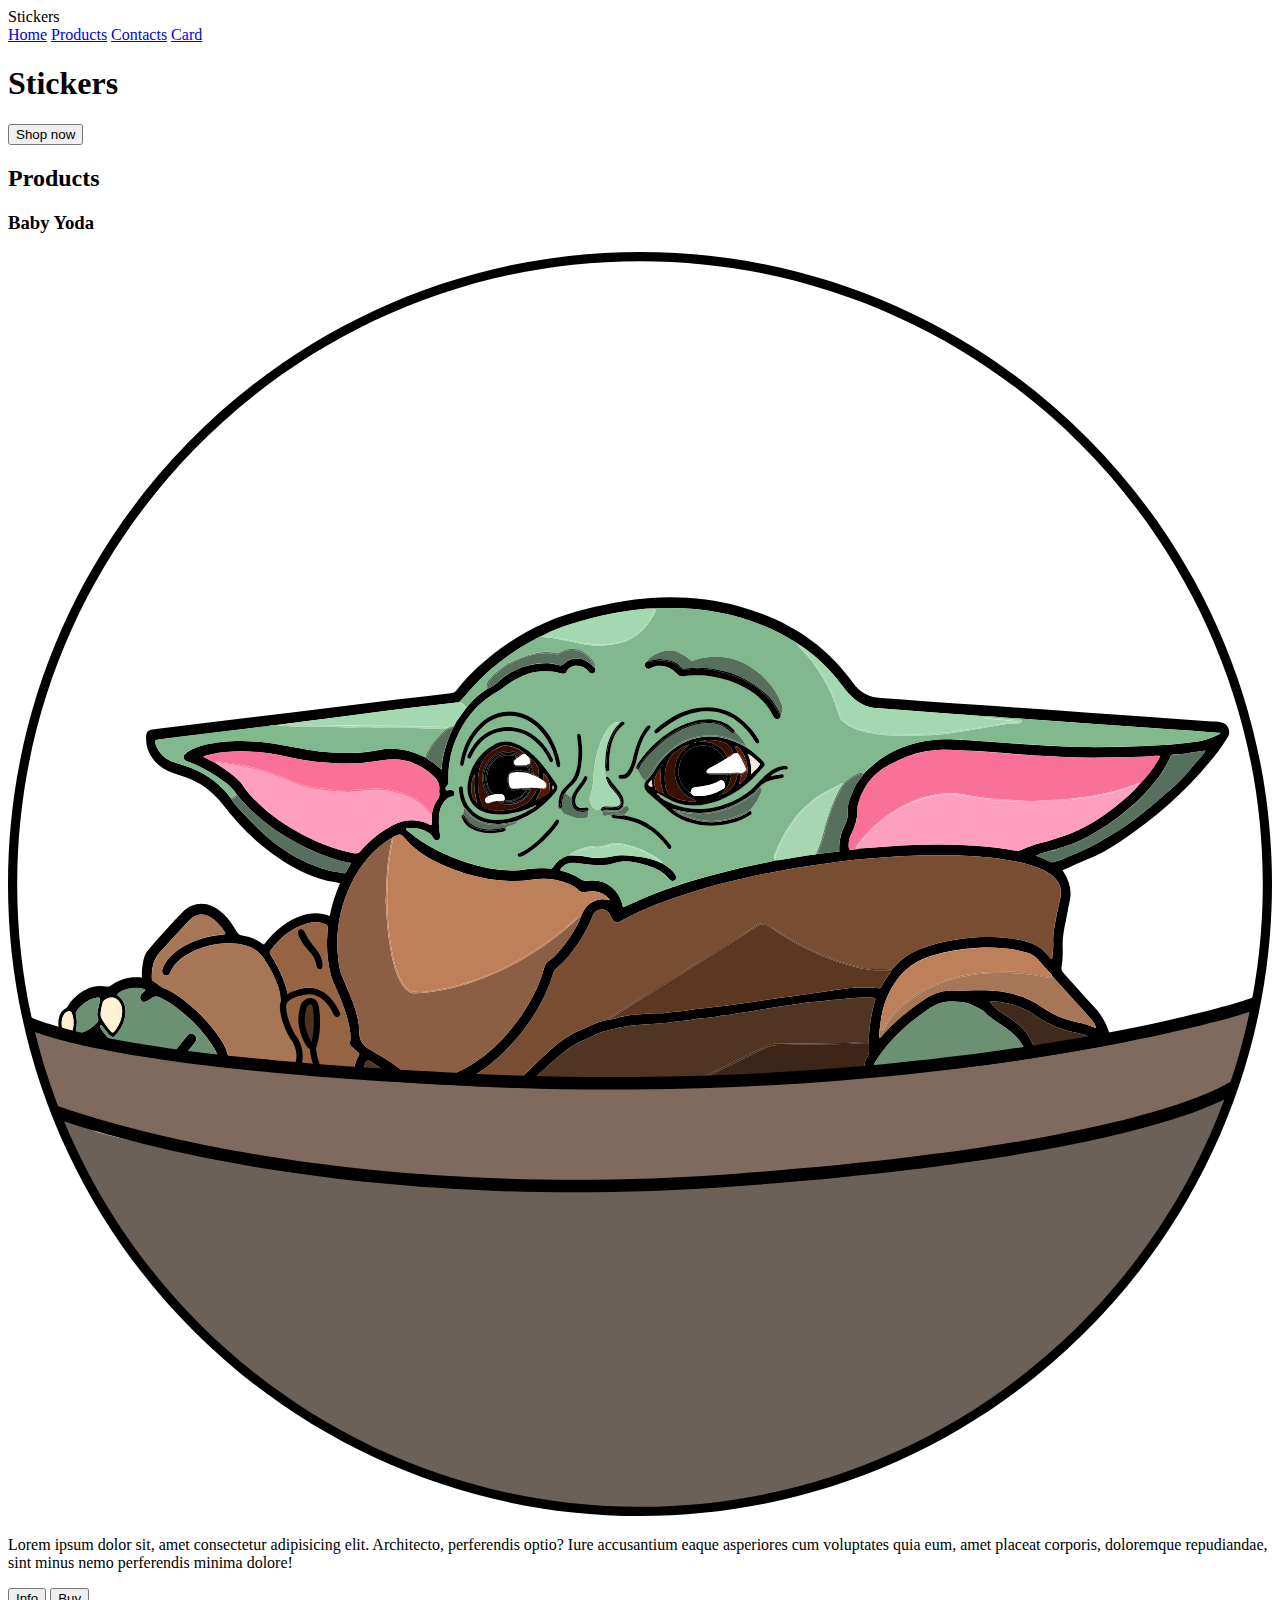
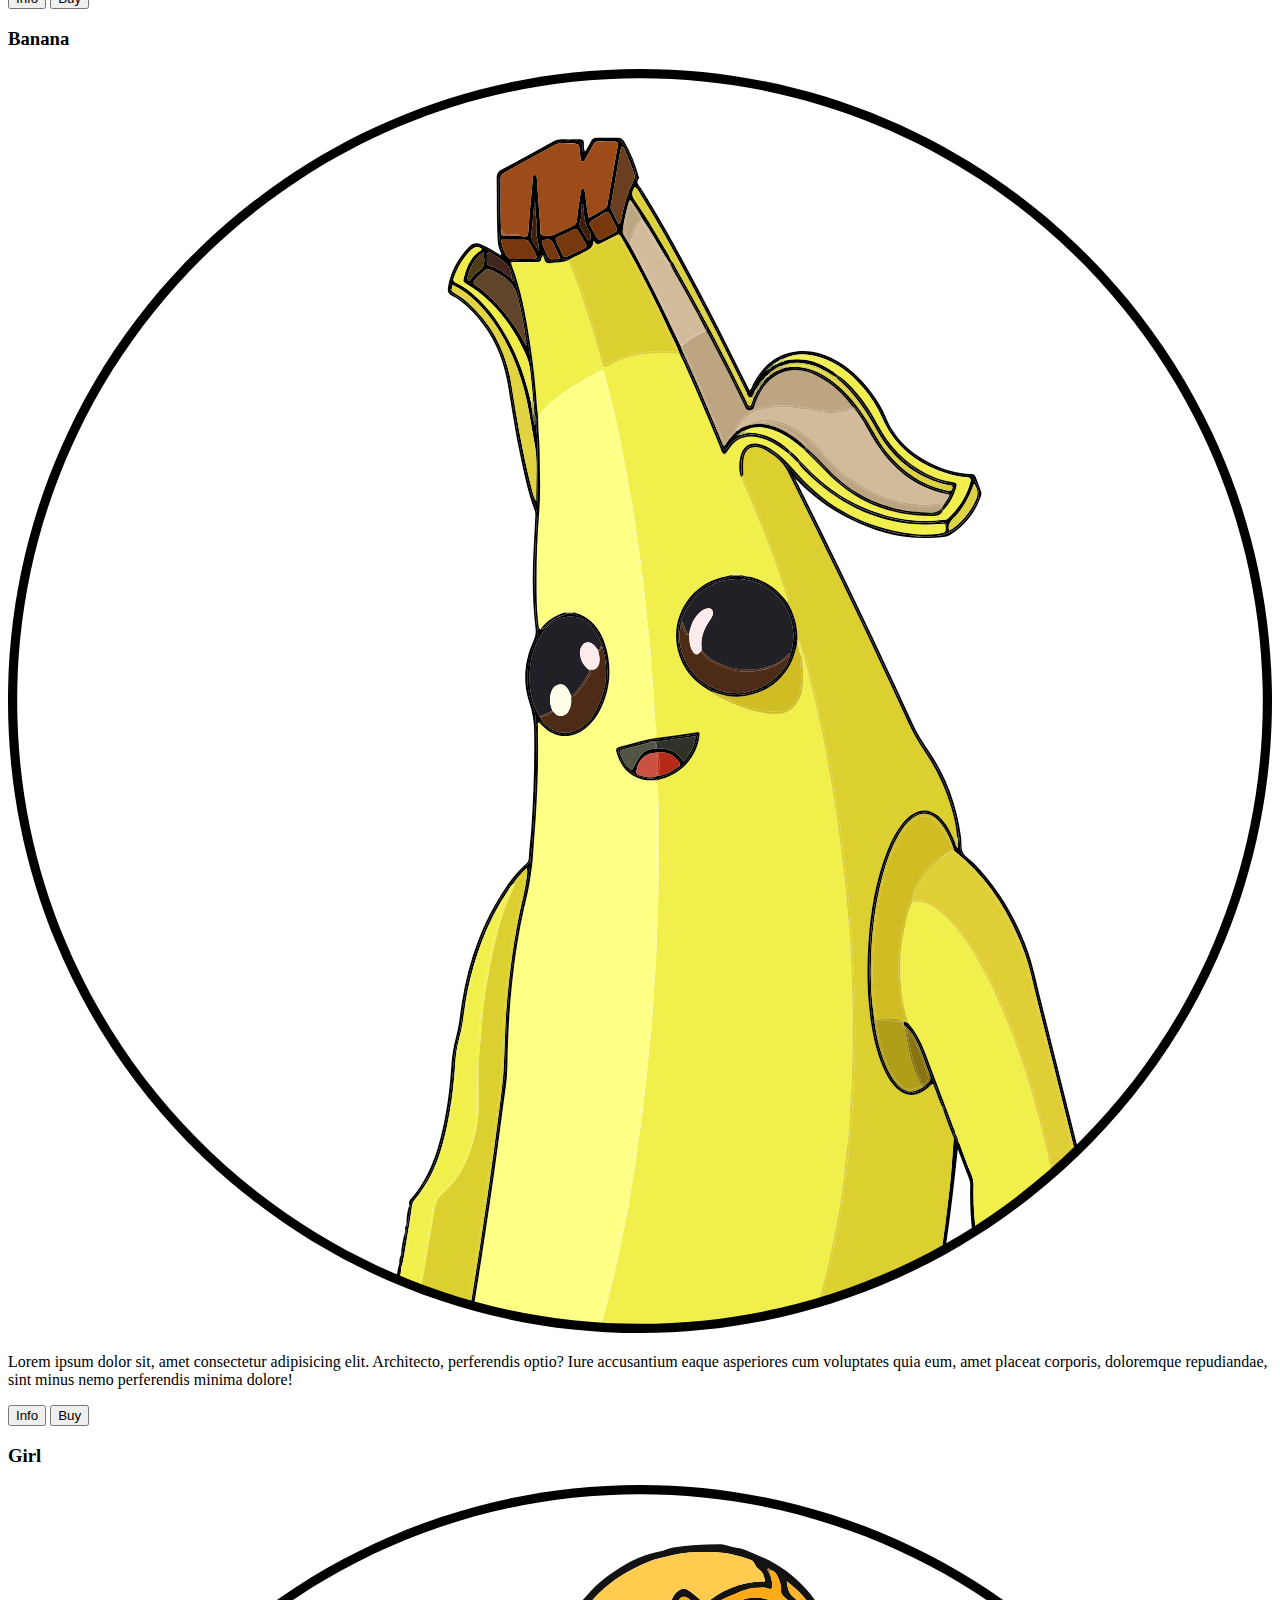
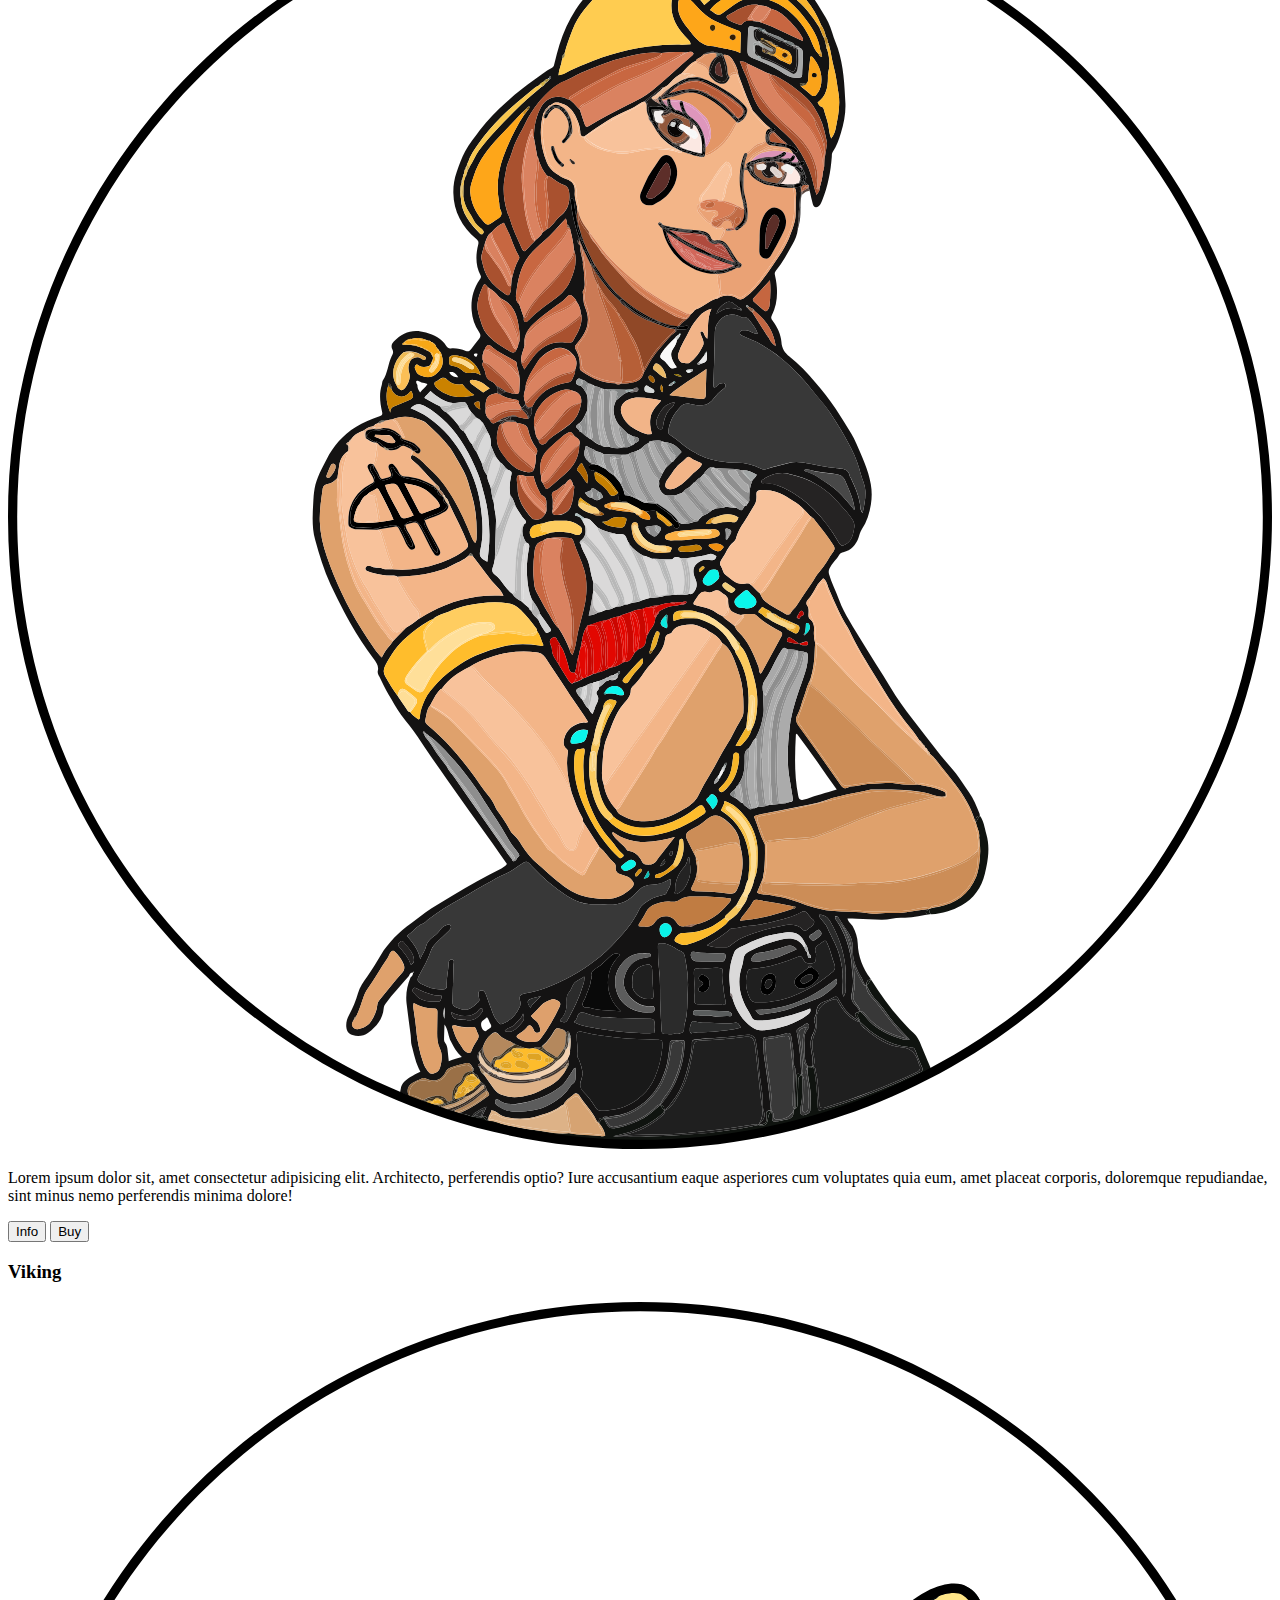
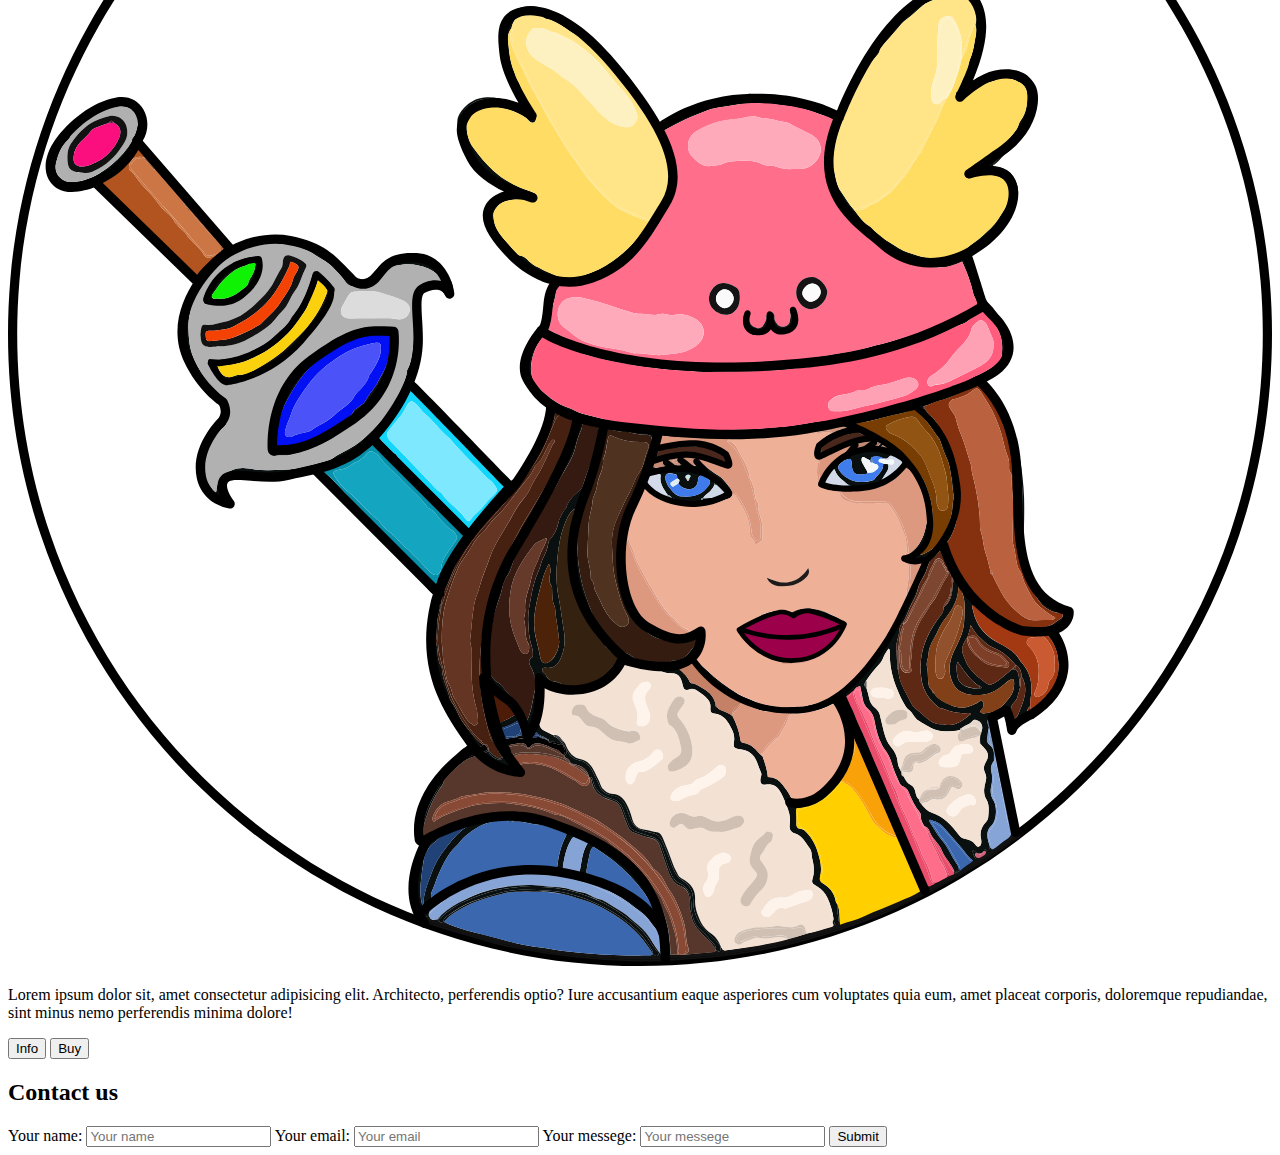
==== index.html @ 91a870ea "Sample code" ====
<!DOCTYPE html>
<html lang="en">
<head>
    <meta charset="UTF-8">
    <meta name="viewport" content="width=device-width, initial-scale=1.0">
    <title>Stickers</title>
</head>
<body>
    <header>
    <nav>
        <div class="logo">Stickers</div>
        <div class="menu">
            <a href="#home">Home</a>
            <a href="#products">Products</a>
            <a href="#contacts">Contacts</a>
            <a href="card.html">Card</a>
        </div>
    </nav>
    <div class="banner">
        <h1>
            Stickers
        </h1>
        <button>Shop now</button>
    </div>
    </header>
    <main>
       <h2 id="Products">Products</h2>
      <div class="product-list">
        <article class="product-card">
             <h3>Baby Yoda</h3>
             <img src="img/baby-yoda.svg" alt="Baby Yoda">
             <p>Lorem ipsum dolor sit, amet consectetur adipisicing elit. Architecto, perferendis optio? Iure accusantium eaque asperiores cum voluptates quia eum, amet placeat corporis, doloremque repudiandae, sint minus nemo perferendis minima dolore!</p>
             <div class="buttons">
                <button class="info">Info</button>
                <button class="Buy">Buy</button>
             </div>
        </article>
        <article class="product-card">
             <h3>Banana</h3>
             <img src="img/banana.svg" alt="Banana">
             <p>Lorem ipsum dolor sit, amet consectetur adipisicing elit. Architecto, perferendis optio? Iure accusantium eaque asperiores cum voluptates quia eum, amet placeat corporis, doloremque repudiandae, sint minus nemo perferendis minima dolore!</p>
             <div class="buttons">
                <button class="info">Info</button>
                <button class="Buy">Buy</button>
             </div>
        </article>
        <article class="product-card">
             <h3>Girl</h3>
             <img src="img/girl.svg" alt="Girl">
             <p>Lorem ipsum dolor sit, amet consectetur adipisicing elit. Architecto, perferendis optio? Iure accusantium eaque asperiores cum voluptates quia eum, amet placeat corporis, doloremque repudiandae, sint minus nemo perferendis minima dolore!</p>
             <div class="buttons">
                <button class="info">Info</button>
                <button class="Buy">Buy</button>
             </div>
        </article>
        <article class="product-card">
             <h3>Viking</h3>
             <img src="img/viking.svg" alt="Viking">
             <p>Lorem ipsum dolor sit, amet consectetur adipisicing elit. Architecto, perferendis optio? Iure accusantium eaque asperiores cum voluptates quia eum, amet placeat corporis, doloremque repudiandae, sint minus nemo perferendis minima dolore!</p>
             <div class="buttons">
                <button class="info">Info</button>
                <button class="Buy">Buy</button>
             </div>
        </article>
      </div>
       
    </main>
    <footer>
      <h2 id="contacts">Contact us</h2>
      <form method="" action="">
        <label for="">
            Your name: <input type="text" name="name" placeholder="Your name">
        </label>
        <label for="">
            Your email: <input type="email" name="email" placeholder="Your email">
        </label>
        <label for="">
            Your messege: <input type="messege" name="messege" placeholder="Your messege">
        </label>
        <input type="submit">
      </form>
    </footer>
</body>
</html>
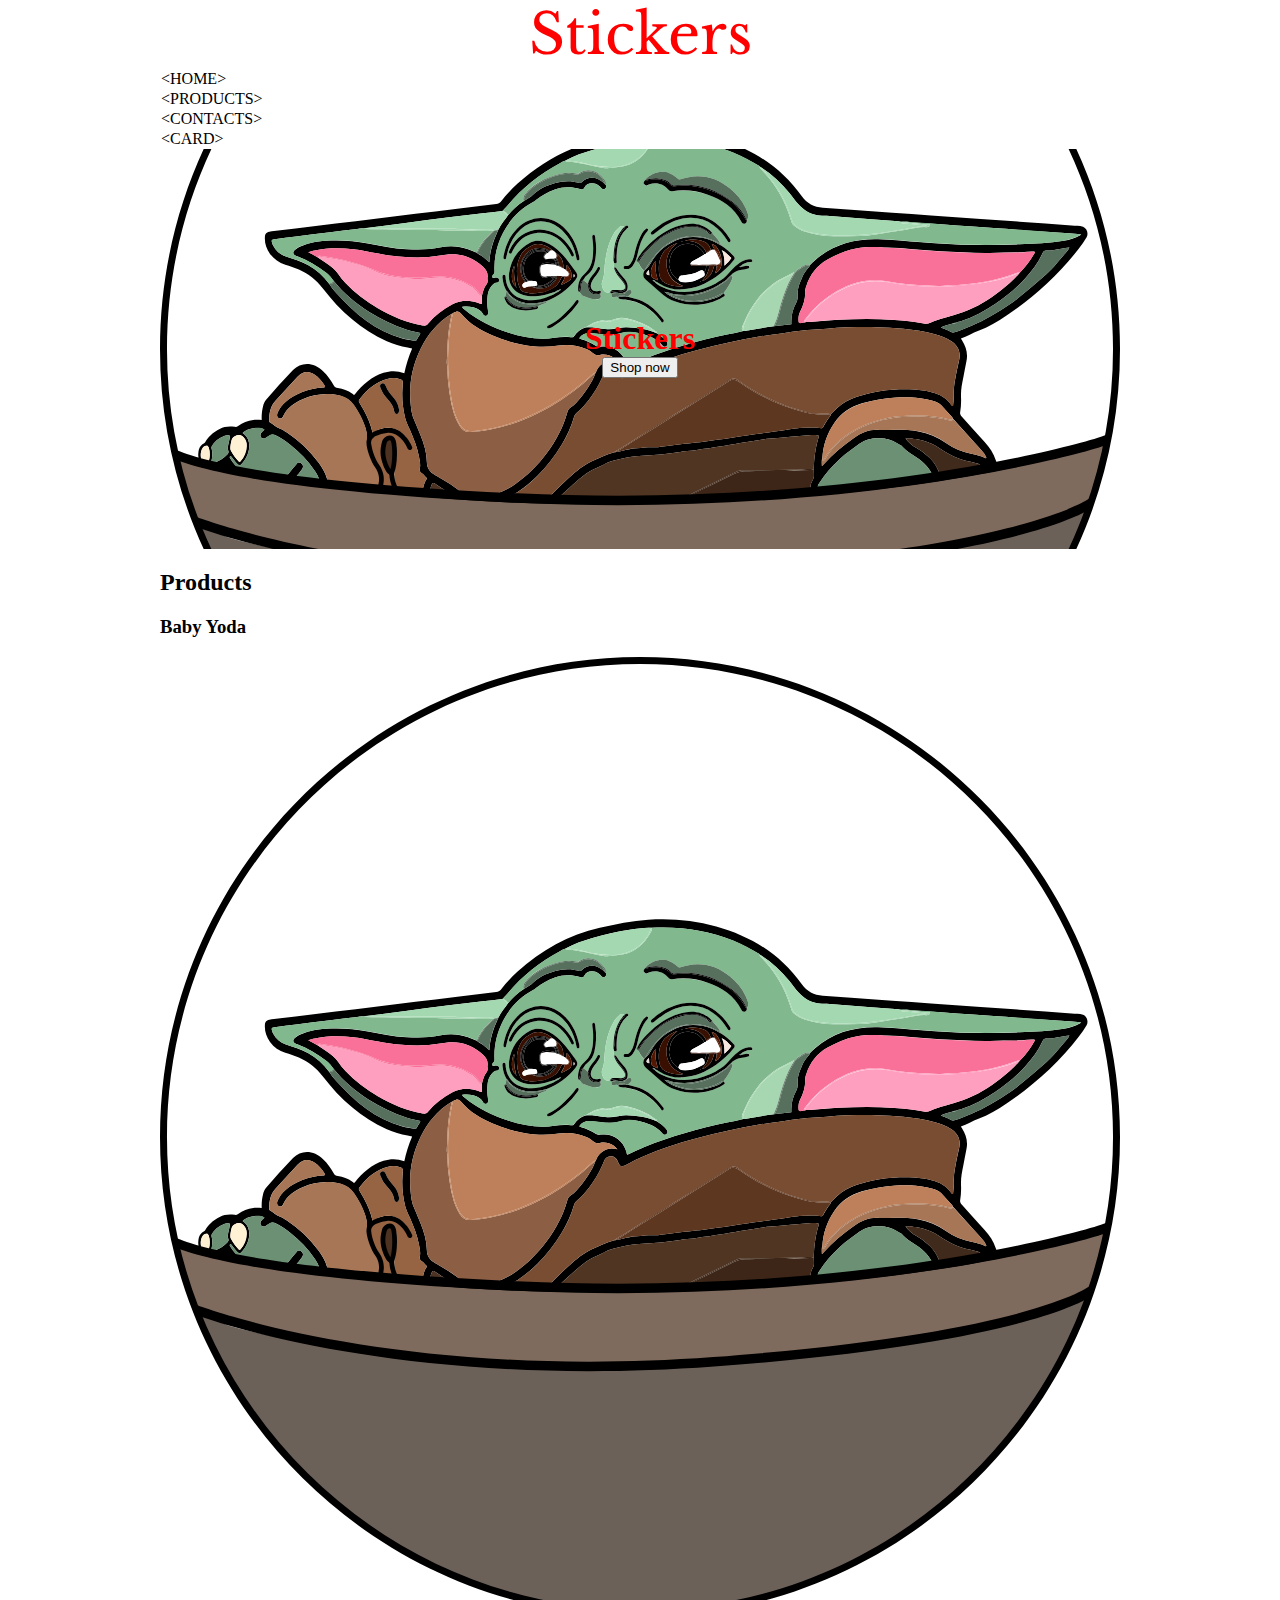
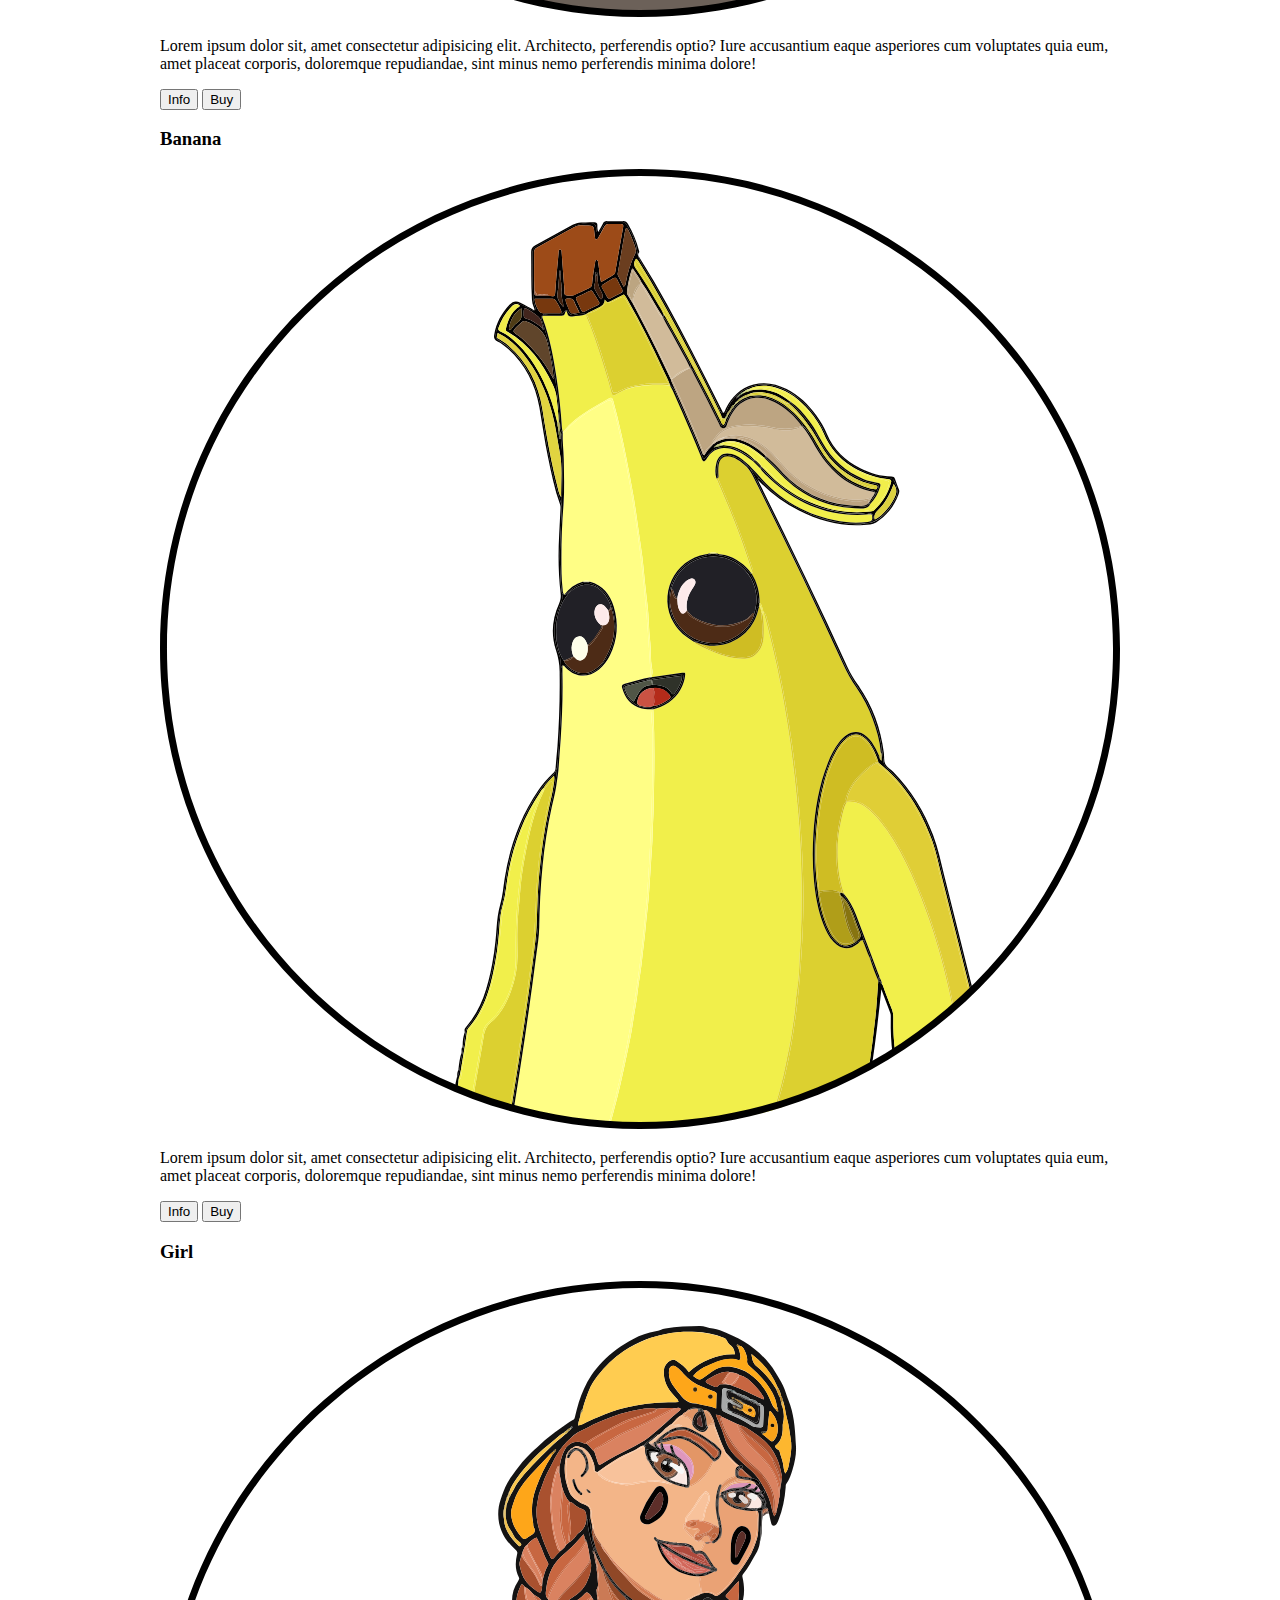
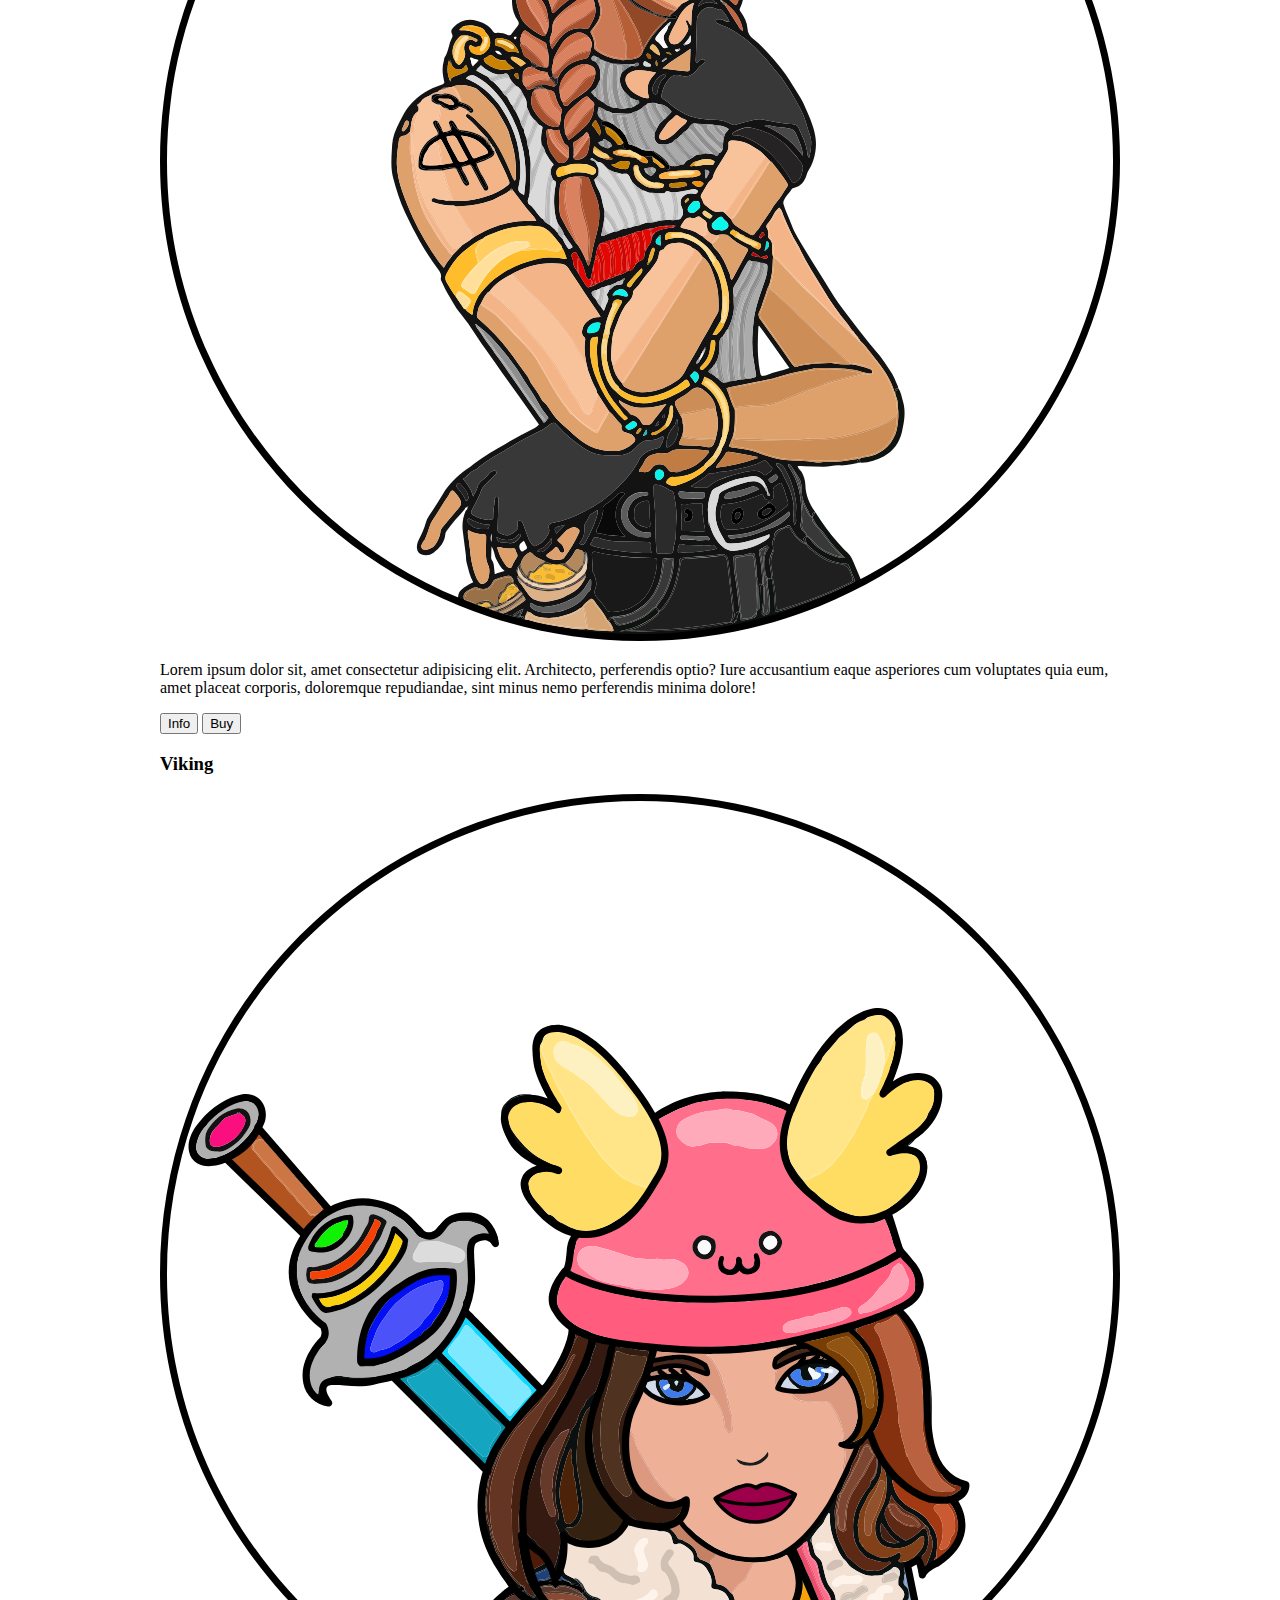
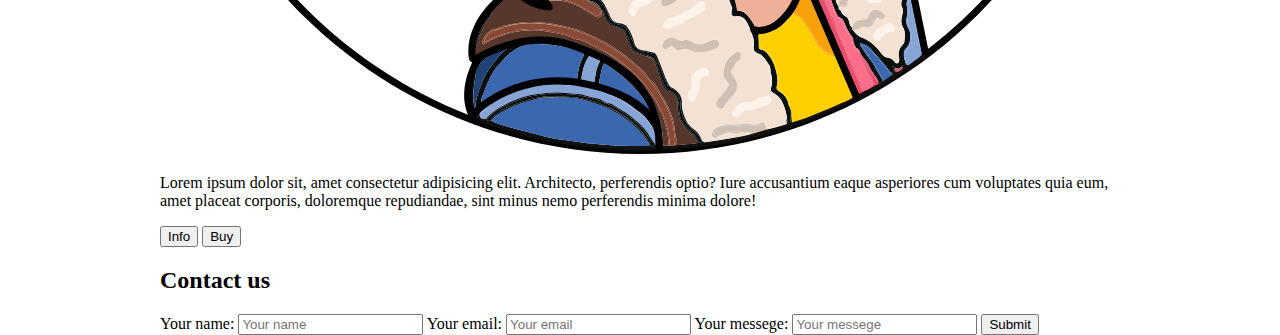
==== commit 04bfa66d: "Add Css" ====
--- a/index.html
+++ b/index.html
@@ -3,17 +3,20 @@
 <head>
     <meta charset="UTF-8">
     <meta name="viewport" content="width=device-width, initial-scale=1.0">
-    <title>Stickers</title>
+    <title>Stickers</title> 
+    <link rel="stylesheet" href="css/index.css">
+    <link rel="preconnect" href="https://fonts.gstatic.com">
+    <link href="https://fonts.googleapis.com/css2?family=Libre+Baskerville&display=swap" rel="stylesheet"> 
 </head>
 <body>
-    <header>
+<header>
     <nav>
         <div class="logo">Stickers</div>
         <div class="menu">
-            <a href="#home">Home</a>
-            <a href="#products">Products</a>
-            <a href="#contacts">Contacts</a>
-            <a href="card.html">Card</a>
+            <div><a href="#home">Home</a></div>
+            <div><a href="#products">Products</a></div>
+            <div><a href="#contacts">Contacts</a></div>
+            <div><a href="card.html">Card</a></div>
         </div>
     </nav>
     <div class="banner">
@@ -22,7 +25,7 @@
         </h1>
         <button>Shop now</button>
     </div>
-    </header>
+</header>
     <main>
        <h2 id="Products">Products</h2>
       <div class="product-list">
--- a/css/index.css
+++ b/css/index.css
@@ -0,0 +1,50 @@
+body {
+    max-width: 960px;
+    margin: auto;
+}
+h1 {
+   color: red;
+   margin: 0;
+}
+.logo{
+    color: red;
+    font-family: 'Libre Baskerville', sans-serif;
+    text-align: center;
+    font-size: 3.5em;
+}
+:root{
+    scroll-behavior: smooth;
+}
+#products{
+    text-transform: uppercase;
+}
+header .banner{
+    background-image: url("../img/baby-yoda.svg");
+    background-size: cover;
+    background-position: center;
+    min-height: 400px;
+    display: flex;
+    justify-content: center;
+    align-items: center;
+    flex-direction: column;
+}
+.menu{
+    display: flex;
+    flex-direction: column;
+}
+header .menu a{
+    display: block;
+    text-decoration: none;
+    text-transform: uppercase;
+    color: black;
+    border: 1px solid transparent;
+}
+header .menu a:hover{
+    border-color: black;
+}
+header .menu a:before{
+    content: "<";
+}
+header .menu a:after{
+    content: ">";
+}
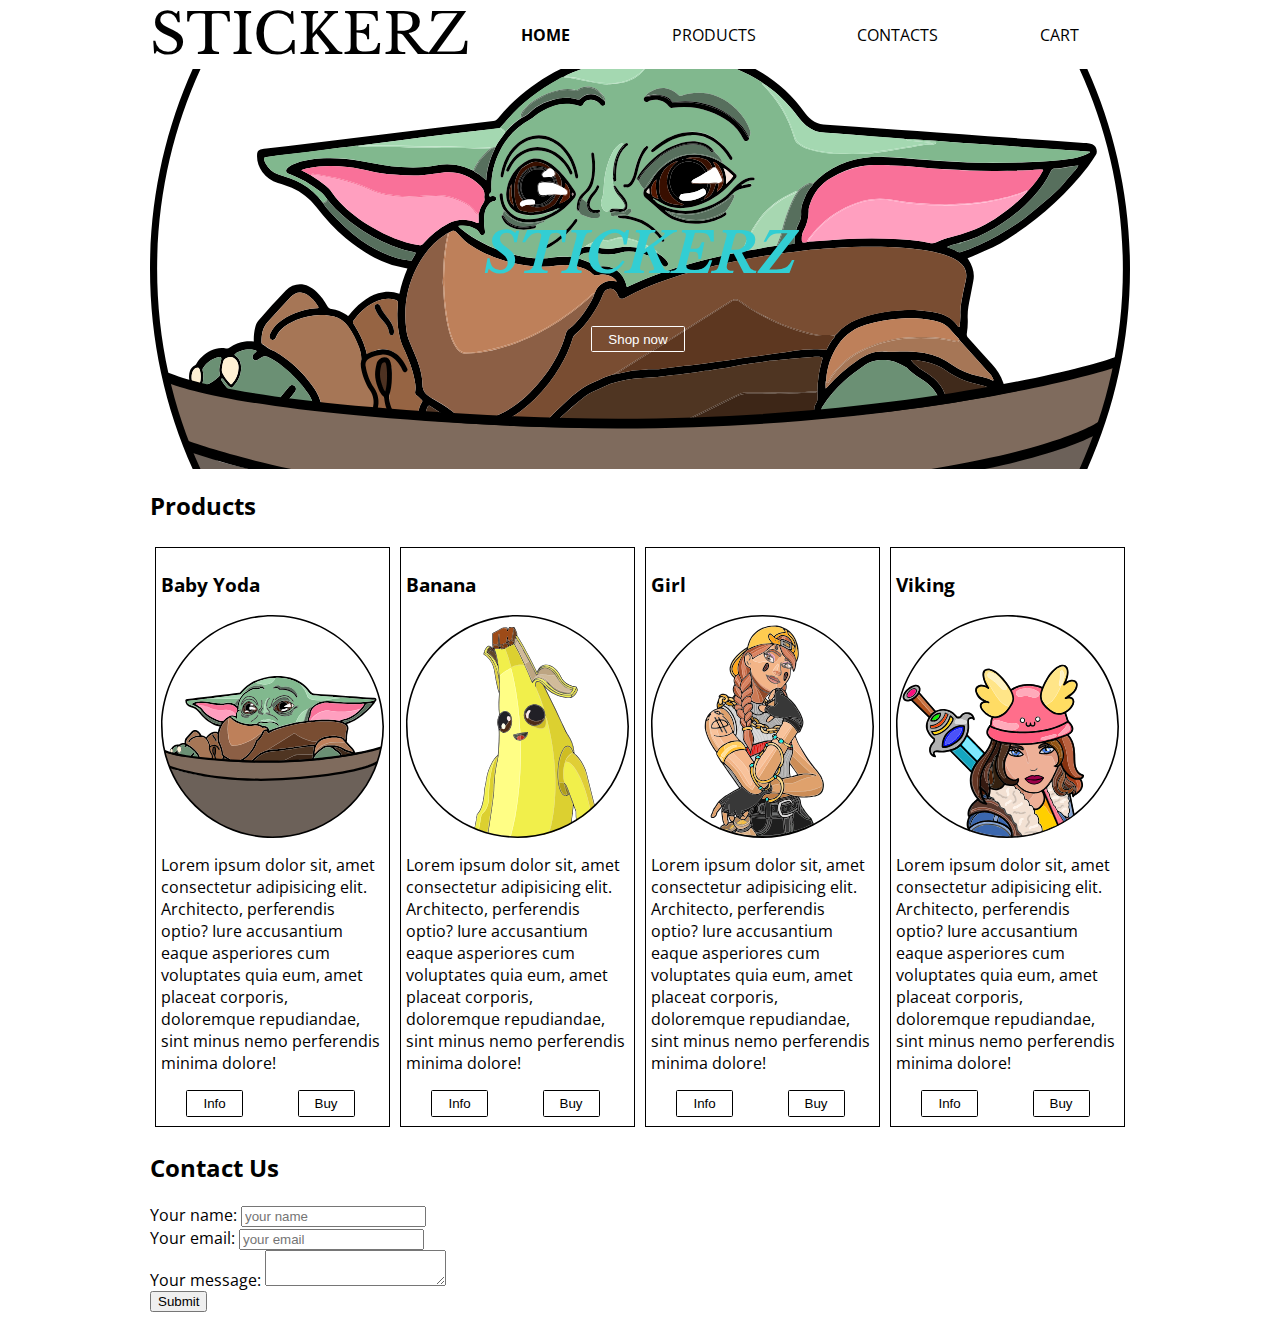
==== commit d73aae32: "Project" ====
--- a/index.html
+++ b/index.html
@@ -1,87 +1,86 @@
-<!DOCTYPE html>
 <html lang="en">
 <head>
     <meta charset="UTF-8">
     <meta name="viewport" content="width=device-width, initial-scale=1.0">
-    <title>Stickers</title> 
+    <title>Stickerz</title>
     <link rel="stylesheet" href="css/index.css">
-    <link rel="preconnect" href="https://fonts.gstatic.com">
-    <link href="https://fonts.googleapis.com/css2?family=Libre+Baskerville&display=swap" rel="stylesheet"> 
+    <link rel="icon" href="img/baby-yoda.svg">
 </head>
 <body>
-<header>
-    <nav>
-        <div class="logo">Stickers</div>
-        <div class="menu">
-            <div><a href="#home">Home</a></div>
-            <div><a href="#products">Products</a></div>
-            <div><a href="#contacts">Contacts</a></div>
-            <div><a href="card.html">Card</a></div>
+    <header id="home">
+        <nav>
+            <div class="logo">Stickerz</div>
+            <label class="burger-icon" for="burger-checkbox">☰</label>
+            <input type="checkbox" id="burger-checkbox">
+            <div class="menu">
+                <div><a href="#home" class="selected">Home</a></div>
+                <div><a href="#products">Products</a></div>
+                <div><a href="#contacts">Contacts</a></div>
+                <div><a href="cart.html">Cart</a></div>
+            </div>
+        </nav>
+        <div class="banner">
+            <h1>
+                Stickerz
+            </h1>
+            <button class="button">Shop now</button>
         </div>
-    </nav>
-    <div class="banner">
-        <h1>
-            Stickers
-        </h1>
-        <button>Shop now</button>
-    </div>
-</header>
+    </header>
     <main>
-       <h2 id="Products">Products</h2>
-      <div class="product-list">
-        <article class="product-card">
-             <h3>Baby Yoda</h3>
-             <img src="img/baby-yoda.svg" alt="Baby Yoda">
-             <p>Lorem ipsum dolor sit, amet consectetur adipisicing elit. Architecto, perferendis optio? Iure accusantium eaque asperiores cum voluptates quia eum, amet placeat corporis, doloremque repudiandae, sint minus nemo perferendis minima dolore!</p>
-             <div class="buttons">
-                <button class="info">Info</button>
-                <button class="Buy">Buy</button>
-             </div>
-        </article>
-        <article class="product-card">
-             <h3>Banana</h3>
-             <img src="img/banana.svg" alt="Banana">
-             <p>Lorem ipsum dolor sit, amet consectetur adipisicing elit. Architecto, perferendis optio? Iure accusantium eaque asperiores cum voluptates quia eum, amet placeat corporis, doloremque repudiandae, sint minus nemo perferendis minima dolore!</p>
-             <div class="buttons">
-                <button class="info">Info</button>
-                <button class="Buy">Buy</button>
-             </div>
-        </article>
-        <article class="product-card">
-             <h3>Girl</h3>
-             <img src="img/girl.svg" alt="Girl">
-             <p>Lorem ipsum dolor sit, amet consectetur adipisicing elit. Architecto, perferendis optio? Iure accusantium eaque asperiores cum voluptates quia eum, amet placeat corporis, doloremque repudiandae, sint minus nemo perferendis minima dolore!</p>
-             <div class="buttons">
-                <button class="info">Info</button>
-                <button class="Buy">Buy</button>
-             </div>
-        </article>
-        <article class="product-card">
-             <h3>Viking</h3>
-             <img src="img/viking.svg" alt="Viking">
-             <p>Lorem ipsum dolor sit, amet consectetur adipisicing elit. Architecto, perferendis optio? Iure accusantium eaque asperiores cum voluptates quia eum, amet placeat corporis, doloremque repudiandae, sint minus nemo perferendis minima dolore!</p>
-             <div class="buttons">
-                <button class="info">Info</button>
-                <button class="Buy">Buy</button>
-             </div>
-        </article>
-      </div>
-       
+        <h2 id="products">Products</h2>
+        <div class="product-list">
+            <article class="product-card">
+                <h3>Baby Yoda</h3>
+                <img src="img/baby-yoda.svg" alt="Baby Yoda">
+                <p>Lorem ipsum dolor sit, amet consectetur adipisicing elit. Architecto, perferendis optio? Iure accusantium eaque asperiores cum voluptates quia eum, amet placeat corporis, doloremque repudiandae, sint minus nemo perferendis minima dolore!</p>
+                <div class="buttons">
+                    <button class="button card-button" >Info</button>
+                    <button class="button card-button" >Buy</button>
+                </div>
+            </article>
+            <article class="product-card">
+                <h3>Banana</h3>
+                <img src="img/banana.svg" alt="Banana">
+                <p>Lorem ipsum dolor sit, amet consectetur adipisicing elit. Architecto, perferendis optio? Iure accusantium eaque asperiores cum voluptates quia eum, amet placeat corporis, doloremque repudiandae, sint minus nemo perferendis minima dolore!</p>
+                <div class="buttons">
+                    <button class="button card-button" >Info</button>
+                    <button class="button card-button" >Buy</button>
+                </div>
+            </article>
+            <article class="product-card">
+                <h3>Girl</h3>
+                <img src="img/girl.svg" alt="Girl">
+                <p>Lorem ipsum dolor sit, amet consectetur adipisicing elit. Architecto, perferendis optio? Iure accusantium eaque asperiores cum voluptates quia eum, amet placeat corporis, doloremque repudiandae, sint minus nemo perferendis minima dolore!</p>
+                <div class="buttons">
+                    <button class="button card-button" >Info</button>
+                    <button class="button card-button" >Buy</button>
+                </div>
+            </article>
+            <article class="product-card">
+                <h3>Viking</h3>
+                <img src="img/viking.svg" alt="Viking">
+                <p>Lorem ipsum dolor sit, amet consectetur adipisicing elit. Architecto, perferendis optio? Iure accusantium eaque asperiores cum voluptates quia eum, amet placeat corporis, doloremque repudiandae, sint minus nemo perferendis minima dolore!</p>
+                <div class="buttons">
+                    <button class="button card-button" >Info</button>
+                    <button class="button card-button" >Buy</button>
+                </div>
+            </article>
+        </div>
     </main>
     <footer>
-      <h2 id="contacts">Contact us</h2>
-      <form method="" action="">
-        <label for="">
-            Your name: <input type="text" name="name" placeholder="Your name">
-        </label>
-        <label for="">
-            Your email: <input type="email" name="email" placeholder="Your email">
-        </label>
-        <label for="">
-            Your messege: <input type="messege" name="messege" placeholder="Your messege">
-        </label>
-        <input type="submit">
-      </form>
+        <h2 id="contacts">Contact Us</h2>
+        <form action="#" method="POST">
+            <label>
+                Your name: <input type="text" name="name" placeholder="your name">
+            </label>
+            <label>
+                Your email: <input type="email" name="email" placeholder="your email">
+            </label>
+            <label>
+                Your message: <textarea name="message"></textarea>
+            </label>
+            <input type="submit">
+        </form>
     </footer>
 </body>
 </html>--- a/css/index.css
+++ b/css/index.css
@@ -1,50 +1,156 @@
+@import url('https://fonts.googleapis.com/css2?family=Libre+Baskerville:ital,wght@0,400;0,700;1,400&family=Open+Sans:ital,wght@0,400;0,700;1,400;1,700&display=swap');
+
+:root {
+    --main-color: black;
+    --accent-color: rgb(50, 206, 211);
+    font-family: 'Open Sans', sans-serif;
+    scroll-behavior: smooth;
+}
+
 body {
-    max-width: 960px;
+    max-width: 980px;
     margin: auto;
 }
-h1 {
-   color: red;
-   margin: 0;
+
+.logo {
+    color: var(--main-color);
+    font-family: 'Libre Baskerville', serif;
+    font-size: 3.5rem;
+    text-transform: uppercase;
+    text-align: center;
 }
-.logo{
-    color: red;
-    font-family: 'Libre Baskerville', sans-serif;
-    text-align: center;
-    font-size: 3.5em;
+
+.selected {
+    font-weight: bold;
 }
-:root{
-    scroll-behavior: smooth;
+
+.burger-icon {
+    font-size: 3rem;
 }
-#products{
+
+#burger-checkbox {
+    display: none;
+}
+
+header .menu {
+    display: none;
+}
+
+header input:checked ~ .menu {
+    display: flex;
+}
+
+header .menu {
+    flex-direction: column;
+}
+
+header .menu a {
+    text-decoration: none;
     text-transform: uppercase;
+    color: var(--main-color);
+    padding: 3px;
 }
-header .banner{
-    background-image: url("../img/baby-yoda.svg");
+
+header .menu a:hover {
+    font-weight: bold;
+}
+
+@media (min-width: 610px) {
+    header nav {
+        display: flex;
+    }
+
+    .burger-icon {
+        display: none;
+    }
+
+    header .menu {
+        display: flex;
+        flex-direction: row;
+        align-items: center;
+        justify-content: space-around;
+        flex: 1;
+    }
+}
+
+header .banner {
+    background-image: url(../img/baby-yoda.svg);
     background-size: cover;
     background-position: center;
     min-height: 400px;
     display: flex;
+    align-items: center;
     justify-content: center;
-    align-items: center;
     flex-direction: column;
 }
-.menu{
+
+header .banner h1 {
+    color: var(--accent-color);
+    font-size: 3.5rem;
+    font-family: 'Libre Baskerville', serif;
+    text-transform: uppercase;
+    font-style: italic;
+}
+
+.product-card {
+    border: 1px solid var(--main-color);
+    margin: 5px;
+    padding: 5px;
+}
+
+.product-card .buttons {
     display: flex;
-    flex-direction: column;
+    justify-content: space-around;
 }
-header .menu a{
+
+@media (min-width: 660px) {
+    .product-list {
+        display: grid;
+        grid-template-columns: 1fr 1fr;
+    }
+}
+
+@media (min-width: 800px) {
+    .product-list {
+        grid-template-columns: 1fr 1fr 1fr;
+    }
+}
+
+@media (min-width: 980px) {
+    .product-list {
+        grid-template-columns: 1fr 1fr 1fr 1fr;
+    }
+}
+
+footer form label {
     display: block;
-    text-decoration: none;
-    text-transform: uppercase;
+}
+
+/* Controls */
+
+.button {
+    padding: 0.35em 1.2em;
+    border: 0.1em solid #FFFFFF;
+    margin: 0 0.3em 0.3em 0;
+    border-radius: 0.12em;
+    color: #FFFFFF;
+    text-align: center;
+    transition: color 0.7s;
+    background-color: transparent;
+}
+
+.button:hover {
+    color: #000000;
+    background-color: #FFFFFF;
+    cursor: pointer;
+}
+
+.card-button {
+    border-color: black;
     color: black;
-    border: 1px solid transparent;
 }
-header .menu a:hover{
-    border-color: black;
+
+.card-button:hover {
+    background-color: black;
+    color: white;
 }
-header .menu a:before{
-    content: "<";
-}
-header .menu a:after{
-    content: ">";
-}
